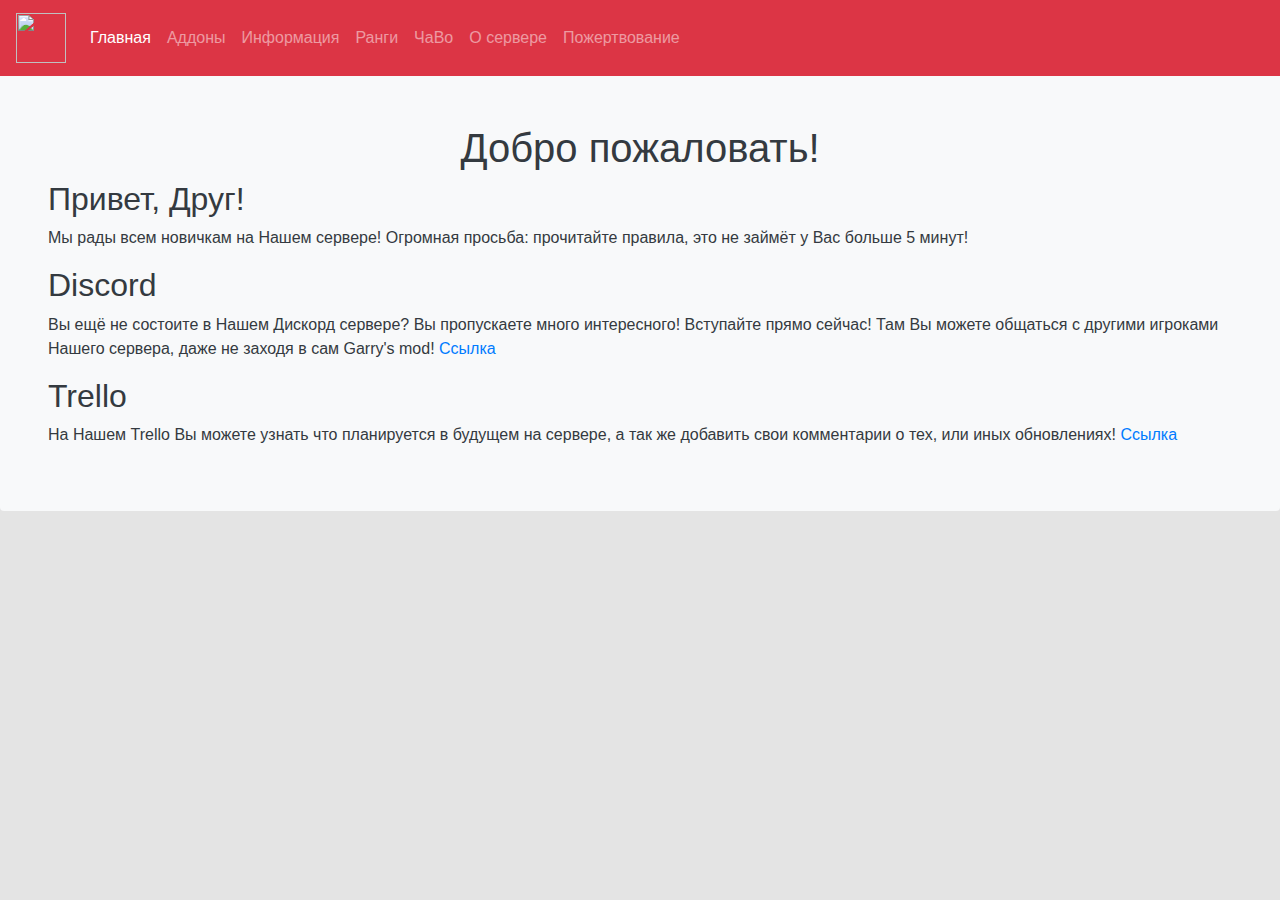
==== index.html @ 998b1beb "Update" ====
<!DOCTYPE html>
<html lang="en">

<head>
    <meta charset="UTF-8">
    <meta name="viewport" content="width=device-width, initial-scale=1.0">
    <meta http-equiv=“X-UA-Compatible” content=“ie=edge”>
    <link rel="stylesheet" href="main.css">
    <script src="https://stackpath.bootstrapcdn.com/bootstrap/4.5.2/js/bootstrap.min.js"
        integrity="sha384-B4gt1jrGC7Jh4AgTPSdUtOBvfO8shuf57BaghqFfPlYxofvL8/KUEfYiJOMMV+rV"
        crossorigin="anonymous"></script>
    <link rel="stylesheet" href="https://stackpath.bootstrapcdn.com/bootstrap/4.5.2/css/bootstrap.min.css"
        integrity="sha384-JcKb8q3iqJ61gNV9KGb8thSsNjpSL0n8PARn9HuZOnIxN0hoP+VmmDGMN5t9UJ0Z" crossorigin="anonymous">
    <link rel="manifest" href="/manifest.json">
    <link rel="stylesheet" type=“text/css” href="main.css">
    <meta name="msapplication-TileColor" content="#ffffff">
    <meta name="msapplication-TileImage" content="/ms-icon-144x144.png">
    <meta name="theme-color" content="#ffffff">
    <title>CONRED</title>
</head>

<body class="bg-gray">
    <nav class="navbar navbar-expand-lg navbar-dark bg-danger">
        <a class="navbar-brand" href="#">
            <img src="img/logo.png" width="50" height="50" alt="" loading="lazy">
        </a>
        <button class="navbar-toggler" type="button" data-toggle="collapse" data-target="#navbarNavAltMarkup"
            aria-controls="navbarNavAltMarkup" aria-expanded="false" aria-label="Toggle navigation">
            <span class="navbar-toggler-icon"></span>
        </button>
        <div class="collapse navbar-collapse" id="navbarNavAltMarkup">
            <div class="navbar-nav">
                <a class="nav-link active" href="#">Главная <span class="sr-only">(current)</span></a>
                <a class="nav-link" href="addons.html">Аддоны</a>
                <a class="nav-link" href="info.html">Информация</a>
                <a class="nav-link" href="rangs.html">Ранги</a>
                <a class="nav-link" href="faq.html">ЧаВо</a>
                <a class="nav-link" href="about.html">О сервере</a>
                <a class="nav-link" href="donate.html">Пожертвование</a>
            </div>
        </div>
    </nav>
    <div class="container-fluid bg-light text-dark rounded-bottom p-5">
        <h1 class="text-center">Добро пожаловать!</h1>
        <h2>Привет, Друг!</h2>
        <p>
            Мы рады всем новичкам на Нашем сервере! Огромная просьба: прочитайте правила, это не займёт у Вас больше 5
            минут!
        </p>
        <h2>Discord</h2>
        <p>
            Вы ещё не состоите в Нашем Дискорд сервере? Вы пропускаете много интересного! Вступайте прямо сейчас!
            Там Вы можете общаться с другими игроками Нашего сервера, даже не заходя в сам Garry's mod!
            <a href="https://discord.gg/eGmTNFA">Ссылка</a>
        </p>

        <h2>Trello</h2>
        <p>
            На Нашем Trello Вы можете узнать что планируется в будущем на сервере, а так же добавить свои комментарии о
            тех, или иных обновлениях!
            <a href="https://trello.com/b/U6pKKDEj/conred-gmod-server">Ссылка</a>
        </p>
    </div>
</body>

</html>
---- main.css ----
.bg-gray {
    background-color: rgb(228, 228, 228);
}
---- main.css ----
.bg-gray {
    background-color: rgb(228, 228, 228);
}
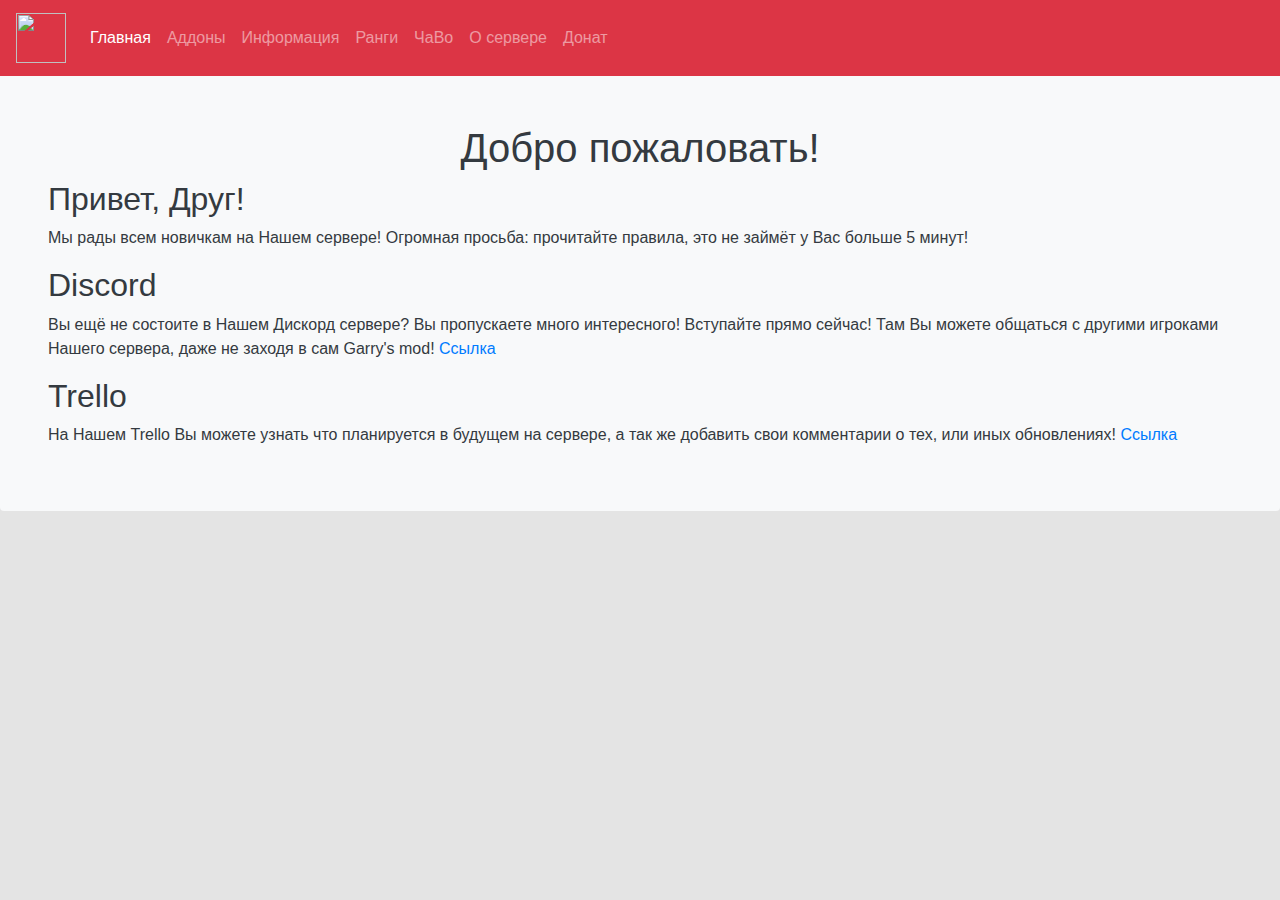
==== commit 20301345: "Update" ====
--- a/index.html
+++ b/index.html
@@ -6,61 +6,64 @@
     <meta name="viewport" content="width=device-width, initial-scale=1.0">
     <meta http-equiv=“X-UA-Compatible” content=“ie=edge”>
     <link rel="stylesheet" href="main.css">
+    <script src="https://code.jquery.com/jquery-3.5.1.slim.min.js"
+            integrity="sha384-DfXdz2htPH0lsSSs5nCTpuj/zy4C+OGpamoFVy38MVBnE+IbbVYUew+OrCXaRkfj"
+            crossorigin="anonymous"></script>
+    <script src="https://cdn.jsdelivr.net/npm/popper.js@1.16.1/dist/umd/popper.min.js"
+            integrity="sha384-9/reFTGAW83EW2RDu2S0VKaIzap3H66lZH81PoYlFhbGU+6BZp6G7niu735Sk7lN"
+            crossorigin="anonymous"></script>
     <script src="https://stackpath.bootstrapcdn.com/bootstrap/4.5.2/js/bootstrap.min.js"
-        integrity="sha384-B4gt1jrGC7Jh4AgTPSdUtOBvfO8shuf57BaghqFfPlYxofvL8/KUEfYiJOMMV+rV"
-        crossorigin="anonymous"></script>
+            integrity="sha384-B4gt1jrGC7Jh4AgTPSdUtOBvfO8shuf57BaghqFfPlYxofvL8/KUEfYiJOMMV+rV"
+            crossorigin="anonymous"></script>
     <link rel="stylesheet" href="https://stackpath.bootstrapcdn.com/bootstrap/4.5.2/css/bootstrap.min.css"
-        integrity="sha384-JcKb8q3iqJ61gNV9KGb8thSsNjpSL0n8PARn9HuZOnIxN0hoP+VmmDGMN5t9UJ0Z" crossorigin="anonymous">
+          integrity="sha384-JcKb8q3iqJ61gNV9KGb8thSsNjpSL0n8PARn9HuZOnIxN0hoP+VmmDGMN5t9UJ0Z" crossorigin="anonymous">
     <link rel="manifest" href="/manifest.json">
     <link rel="stylesheet" type=“text/css” href="main.css">
-    <meta name="msapplication-TileColor" content="#ffffff">
-    <meta name="msapplication-TileImage" content="/ms-icon-144x144.png">
-    <meta name="theme-color" content="#ffffff">
     <title>CONRED</title>
 </head>
 
 <body class="bg-gray">
-    <nav class="navbar navbar-expand-lg navbar-dark bg-danger">
-        <a class="navbar-brand" href="#">
-            <img src="img/logo.png" width="50" height="50" alt="" loading="lazy">
-        </a>
-        <button class="navbar-toggler" type="button" data-toggle="collapse" data-target="#navbarNavAltMarkup"
+<nav class="navbar navbar-expand-lg navbar-dark bg-danger">
+    <a class="navbar-brand" href="#">
+        <img src="img/logo.png" width="50" height="50" alt="" loading="lazy">
+    </a>
+    <button class="navbar-toggler" type="button" data-toggle="collapse" data-target="#navbarNavAltMarkup"
             aria-controls="navbarNavAltMarkup" aria-expanded="false" aria-label="Toggle navigation">
-            <span class="navbar-toggler-icon"></span>
-        </button>
-        <div class="collapse navbar-collapse" id="navbarNavAltMarkup">
-            <div class="navbar-nav">
-                <a class="nav-link active" href="#">Главная <span class="sr-only">(current)</span></a>
-                <a class="nav-link" href="addons.html">Аддоны</a>
-                <a class="nav-link" href="info.html">Информация</a>
-                <a class="nav-link" href="rangs.html">Ранги</a>
-                <a class="nav-link" href="faq.html">ЧаВо</a>
-                <a class="nav-link" href="about.html">О сервере</a>
-                <a class="nav-link" href="donate.html">Пожертвование</a>
-            </div>
+        <span class="navbar-toggler-icon"></span>
+    </button>
+    <div class="collapse navbar-collapse" id="navbarNavAltMarkup">
+        <div class="navbar-nav">
+            <a class="nav-link active" href="#">Главная <span class="sr-only">(current)</span></a>
+            <a class="nav-link" href="addons.html">Аддоны</a>
+            <a class="nav-link" href="info.html">Информация</a>
+            <a class="nav-link" href="rangs.html">Ранги</a>
+            <a class="nav-link" href="faq.html">ЧаВо</a>
+            <a class="nav-link" href="about.html">О сервере</a>
+            <a class="nav-link" href="donate.html">Донат</a>
         </div>
-    </nav>
-    <div class="container-fluid bg-light text-dark rounded-bottom p-5">
-        <h1 class="text-center">Добро пожаловать!</h1>
-        <h2>Привет, Друг!</h2>
-        <p>
-            Мы рады всем новичкам на Нашем сервере! Огромная просьба: прочитайте правила, это не займёт у Вас больше 5
-            минут!
-        </p>
-        <h2>Discord</h2>
-        <p>
-            Вы ещё не состоите в Нашем Дискорд сервере? Вы пропускаете много интересного! Вступайте прямо сейчас!
-            Там Вы можете общаться с другими игроками Нашего сервера, даже не заходя в сам Garry's mod!
-            <a href="https://discord.gg/eGmTNFA">Ссылка</a>
-        </p>
+    </div>
+</nav>
+<div class="container-fluid bg-light text-dark rounded-bottom p-5">
+    <h1 class="text-center">Добро пожаловать!</h1>
+    <h2>Привет, Друг!</h2>
+    <p>
+        Мы рады всем новичкам на Нашем сервере! Огромная просьба: прочитайте правила, это не займёт у Вас больше 5
+        минут!
+    </p>
+    <h2>Discord</h2>
+    <p>
+        Вы ещё не состоите в Нашем Дискорд сервере? Вы пропускаете много интересного! Вступайте прямо сейчас!
+        Там Вы можете общаться с другими игроками Нашего сервера, даже не заходя в сам Garry's mod!
+        <a href="https://discord.gg/eGmTNFA">Ссылка</a>
+    </p>
 
-        <h2>Trello</h2>
-        <p>
-            На Нашем Trello Вы можете узнать что планируется в будущем на сервере, а так же добавить свои комментарии о
-            тех, или иных обновлениях!
-            <a href="https://trello.com/b/U6pKKDEj/conred-gmod-server">Ссылка</a>
-        </p>
-    </div>
+    <h2>Trello</h2>
+    <p>
+        На Нашем Trello Вы можете узнать что планируется в будущем на сервере, а так же добавить свои комментарии о
+        тех, или иных обновлениях!
+        <a href="https://trello.com/b/U6pKKDEj/conred-gmod-server">Ссылка</a>
+    </p>
+</div>
 </body>
 
 </html>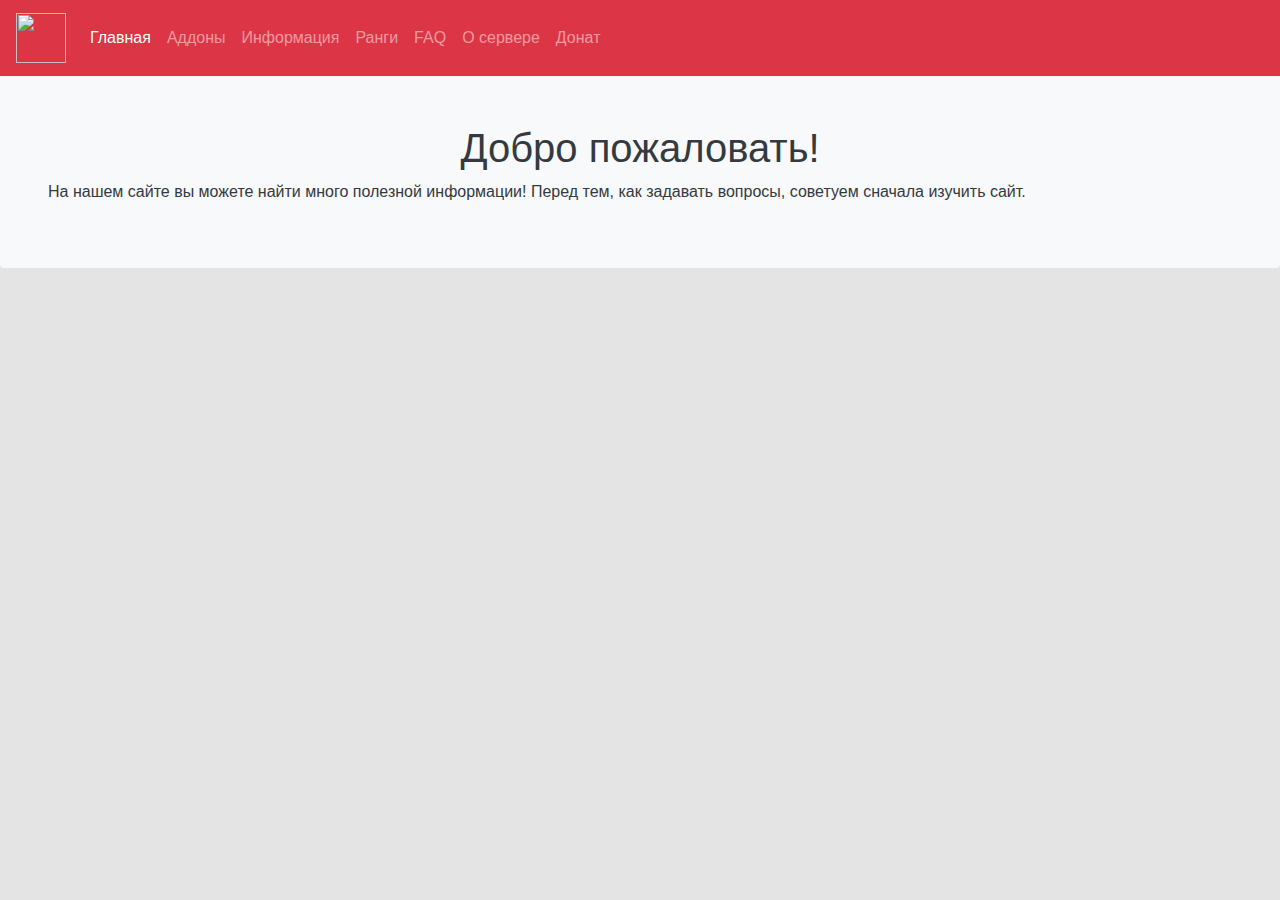
==== commit faf62839: "Changed description and etc" ====
--- a/index.html
+++ b/index.html
@@ -7,63 +7,49 @@
     <meta http-equiv=“X-UA-Compatible” content=“ie=edge”>
     <link rel="stylesheet" href="main.css">
     <script src="https://code.jquery.com/jquery-3.5.1.slim.min.js"
-            integrity="sha384-DfXdz2htPH0lsSSs5nCTpuj/zy4C+OGpamoFVy38MVBnE+IbbVYUew+OrCXaRkfj"
-            crossorigin="anonymous"></script>
+        integrity="sha384-DfXdz2htPH0lsSSs5nCTpuj/zy4C+OGpamoFVy38MVBnE+IbbVYUew+OrCXaRkfj"
+        crossorigin="anonymous"></script>
     <script src="https://cdn.jsdelivr.net/npm/popper.js@1.16.1/dist/umd/popper.min.js"
-            integrity="sha384-9/reFTGAW83EW2RDu2S0VKaIzap3H66lZH81PoYlFhbGU+6BZp6G7niu735Sk7lN"
-            crossorigin="anonymous"></script>
+        integrity="sha384-9/reFTGAW83EW2RDu2S0VKaIzap3H66lZH81PoYlFhbGU+6BZp6G7niu735Sk7lN"
+        crossorigin="anonymous"></script>
     <script src="https://stackpath.bootstrapcdn.com/bootstrap/4.5.2/js/bootstrap.min.js"
-            integrity="sha384-B4gt1jrGC7Jh4AgTPSdUtOBvfO8shuf57BaghqFfPlYxofvL8/KUEfYiJOMMV+rV"
-            crossorigin="anonymous"></script>
+        integrity="sha384-B4gt1jrGC7Jh4AgTPSdUtOBvfO8shuf57BaghqFfPlYxofvL8/KUEfYiJOMMV+rV"
+        crossorigin="anonymous"></script>
     <link rel="stylesheet" href="https://stackpath.bootstrapcdn.com/bootstrap/4.5.2/css/bootstrap.min.css"
-          integrity="sha384-JcKb8q3iqJ61gNV9KGb8thSsNjpSL0n8PARn9HuZOnIxN0hoP+VmmDGMN5t9UJ0Z" crossorigin="anonymous">
+        integrity="sha384-JcKb8q3iqJ61gNV9KGb8thSsNjpSL0n8PARn9HuZOnIxN0hoP+VmmDGMN5t9UJ0Z" crossorigin="anonymous">
     <link rel="manifest" href="/manifest.json">
     <link rel="stylesheet" type=“text/css” href="main.css">
     <title>CONRED</title>
 </head>
 
 <body class="bg-gray">
-<nav class="navbar navbar-expand-lg navbar-dark bg-danger">
-    <a class="navbar-brand" href="#">
-        <img src="img/logo.png" width="50" height="50" alt="" loading="lazy">
-    </a>
-    <button class="navbar-toggler" type="button" data-toggle="collapse" data-target="#navbarNavAltMarkup"
+    <nav class="navbar navbar-expand-lg navbar-dark bg-danger">
+        <a class="navbar-brand" href="#">
+            <img src="img/logo.png" width="50" height="50" alt="" loading="lazy">
+        </a>
+        <button class="navbar-toggler" type="button" data-toggle="collapse" data-target="#navbarNavAltMarkup"
             aria-controls="navbarNavAltMarkup" aria-expanded="false" aria-label="Toggle navigation">
-        <span class="navbar-toggler-icon"></span>
-    </button>
-    <div class="collapse navbar-collapse" id="navbarNavAltMarkup">
-        <div class="navbar-nav">
-            <a class="nav-link active" href="#">Главная <span class="sr-only">(current)</span></a>
-            <a class="nav-link" href="addons.html">Аддоны</a>
-            <a class="nav-link" href="info.html">Информация</a>
-            <a class="nav-link" href="rangs.html">Ранги</a>
-            <a class="nav-link" href="faq.html">ЧаВо</a>
-            <a class="nav-link" href="about.html">О сервере</a>
-            <a class="nav-link" href="donate.html">Донат</a>
+            <span class="navbar-toggler-icon"></span>
+        </button>
+        <div class="collapse navbar-collapse" id="navbarNavAltMarkup">
+            <div class="navbar-nav">
+                <a class="nav-link active" href="#">Главная <span class="sr-only">(current)</span></a>
+                <a class="nav-link" href="addons.html">Аддоны</a>
+                <a class="nav-link" href="info.html">Информация</a>
+                <a class="nav-link" href="rangs.html">Ранги</a>
+                <a class="nav-link" href="faq.html">FAQ</a>
+                <a class="nav-link" href="about.html">О сервере</a>
+                <a class="nav-link" href="donate.html">Донат</a>
+            </div>
         </div>
+    </nav>
+    <div class="container-fluid bg-light text-dark rounded-bottom p-5">
+        <h1 class="text-center">Добро пожаловать!</h1>
+        <p>
+            На нашем сайте вы можете найти много полезной информации! Перед тем, как задавать вопросы, советуем сначала
+            изучить сайт.
+        </p>
     </div>
-</nav>
-<div class="container-fluid bg-light text-dark rounded-bottom p-5">
-    <h1 class="text-center">Добро пожаловать!</h1>
-    <h2>Привет, Друг!</h2>
-    <p>
-        Мы рады всем новичкам на Нашем сервере! Огромная просьба: прочитайте правила, это не займёт у Вас больше 5
-        минут!
-    </p>
-    <h2>Discord</h2>
-    <p>
-        Вы ещё не состоите в Нашем Дискорд сервере? Вы пропускаете много интересного! Вступайте прямо сейчас!
-        Там Вы можете общаться с другими игроками Нашего сервера, даже не заходя в сам Garry's mod!
-        <a href="https://discord.gg/eGmTNFA">Ссылка</a>
-    </p>
-
-    <h2>Trello</h2>
-    <p>
-        На Нашем Trello Вы можете узнать что планируется в будущем на сервере, а так же добавить свои комментарии о
-        тех, или иных обновлениях!
-        <a href="https://trello.com/b/U6pKKDEj/conred-gmod-server">Ссылка</a>
-    </p>
-</div>
 </body>
 
 </html>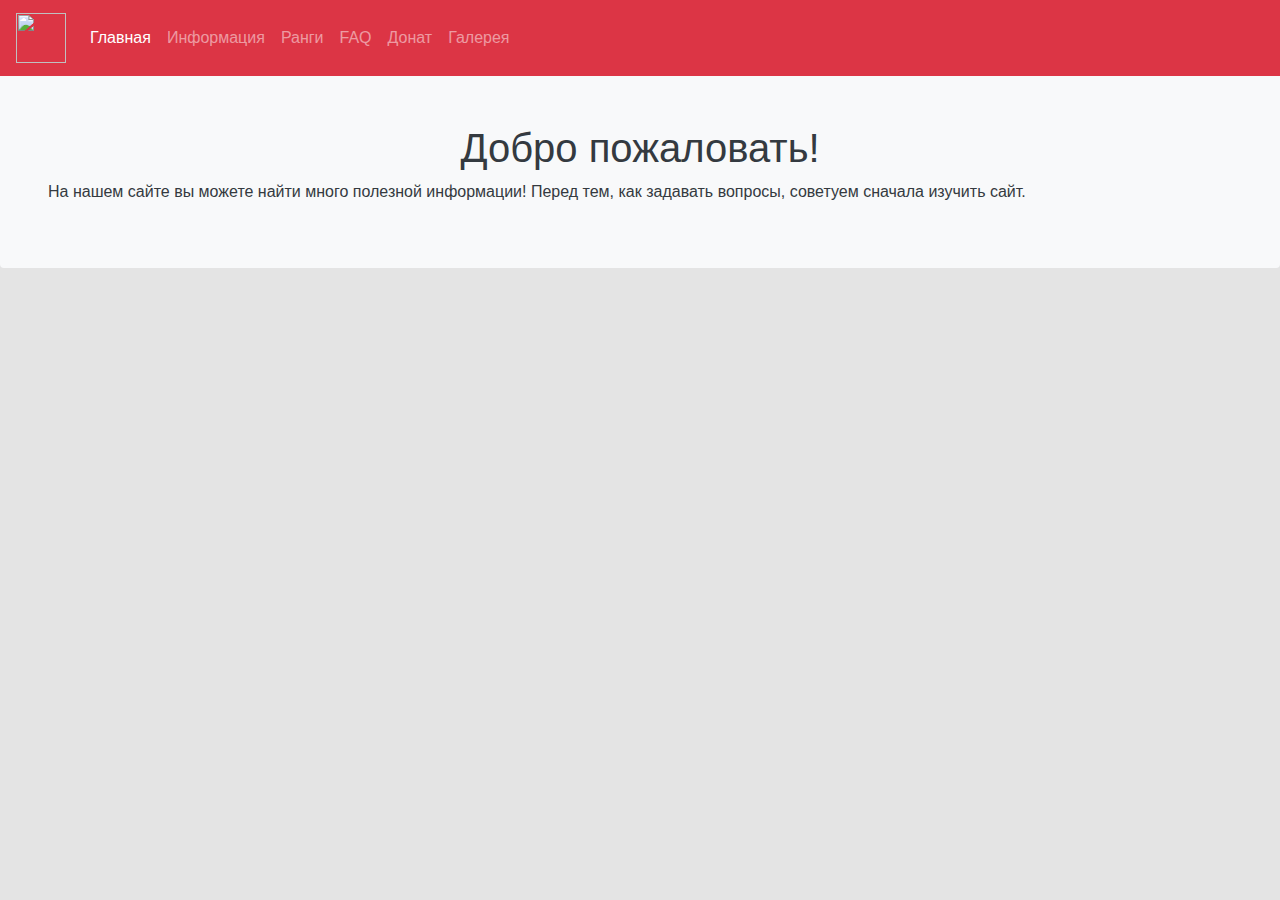
==== commit 54017f9a: "added loadscreen" ====
--- a/index.html
+++ b/index.html
@@ -5,7 +5,6 @@
     <meta charset="UTF-8">
     <meta name="viewport" content="width=device-width, initial-scale=1.0">
     <meta http-equiv=“X-UA-Compatible” content=“ie=edge”>
-    <link rel="stylesheet" href="main.css">
     <script src="https://code.jquery.com/jquery-3.5.1.slim.min.js"
         integrity="sha384-DfXdz2htPH0lsSSs5nCTpuj/zy4C+OGpamoFVy38MVBnE+IbbVYUew+OrCXaRkfj"
         crossorigin="anonymous"></script>
@@ -17,8 +16,7 @@
         crossorigin="anonymous"></script>
     <link rel="stylesheet" href="https://stackpath.bootstrapcdn.com/bootstrap/4.5.2/css/bootstrap.min.css"
         integrity="sha384-JcKb8q3iqJ61gNV9KGb8thSsNjpSL0n8PARn9HuZOnIxN0hoP+VmmDGMN5t9UJ0Z" crossorigin="anonymous">
-    <link rel="manifest" href="/manifest.json">
-    <link rel="stylesheet" type=“text/css” href="main.css">
+    <link rel="stylesheet" type="text/css" href="main.css">
     <title>CONRED</title>
 </head>
 
@@ -34,12 +32,11 @@
         <div class="collapse navbar-collapse" id="navbarNavAltMarkup">
             <div class="navbar-nav">
                 <a class="nav-link active" href="#">Главная <span class="sr-only">(current)</span></a>
-                <a class="nav-link" href="addons.html">Аддоны</a>
                 <a class="nav-link" href="info.html">Информация</a>
                 <a class="nav-link" href="rangs.html">Ранги</a>
                 <a class="nav-link" href="faq.html">FAQ</a>
-                <a class="nav-link" href="about.html">О сервере</a>
                 <a class="nav-link" href="donate.html">Донат</a>
+                <a class="nav-link" href="gallery.html">Галерея</a>
             </div>
         </div>
     </nav>
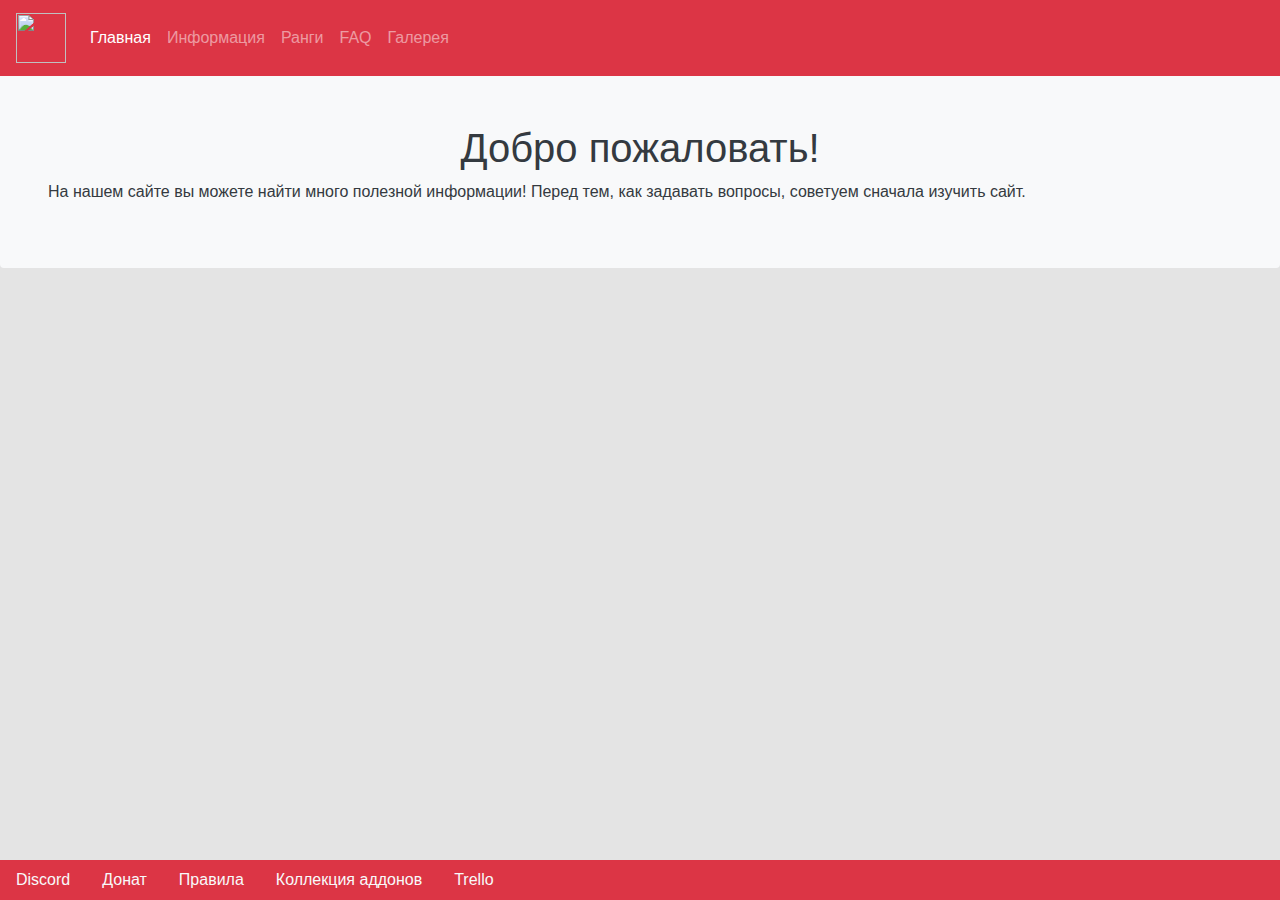
==== commit 1bf911f9: "Changed donate and discord urls" ====
--- a/index.html
+++ b/index.html
@@ -1,52 +1,65 @@
 <!DOCTYPE html>
-<html lang="en">
+<html lang="ru">
 
 <head>
     <meta charset="UTF-8">
     <meta name="viewport" content="width=device-width, initial-scale=1.0">
     <meta http-equiv=“X-UA-Compatible” content=“ie=edge”>
+    <link rel="apple-touch-icon" sizes="180x180" href="favicon/apple-touch-icon.png">
+    <link rel="icon" type="image/png" sizes="32x32" href="favicon/favicon-32x32.png">
+    <link rel="icon" type="image/png" sizes="16x16" href="favicon/favicon-16x16.png">
+    <link rel="manifest" href="favicon/site.webmanifest">
+    <link rel="mask-icon" href="favicon/safari-pinned-tab.svg" color="#5bbad5">
+    <meta name="msapplication-TileColor" content="#ffffff">
+    <meta name="theme-color" content="#ffffff">
     <script src="https://code.jquery.com/jquery-3.5.1.slim.min.js"
-        integrity="sha384-DfXdz2htPH0lsSSs5nCTpuj/zy4C+OGpamoFVy38MVBnE+IbbVYUew+OrCXaRkfj"
-        crossorigin="anonymous"></script>
+            integrity="sha384-DfXdz2htPH0lsSSs5nCTpuj/zy4C+OGpamoFVy38MVBnE+IbbVYUew+OrCXaRkfj"
+            crossorigin="anonymous"></script>
     <script src="https://cdn.jsdelivr.net/npm/popper.js@1.16.1/dist/umd/popper.min.js"
-        integrity="sha384-9/reFTGAW83EW2RDu2S0VKaIzap3H66lZH81PoYlFhbGU+6BZp6G7niu735Sk7lN"
-        crossorigin="anonymous"></script>
+            integrity="sha384-9/reFTGAW83EW2RDu2S0VKaIzap3H66lZH81PoYlFhbGU+6BZp6G7niu735Sk7lN"
+            crossorigin="anonymous"></script>
     <script src="https://stackpath.bootstrapcdn.com/bootstrap/4.5.2/js/bootstrap.min.js"
-        integrity="sha384-B4gt1jrGC7Jh4AgTPSdUtOBvfO8shuf57BaghqFfPlYxofvL8/KUEfYiJOMMV+rV"
-        crossorigin="anonymous"></script>
+            integrity="sha384-B4gt1jrGC7Jh4AgTPSdUtOBvfO8shuf57BaghqFfPlYxofvL8/KUEfYiJOMMV+rV"
+            crossorigin="anonymous"></script>
     <link rel="stylesheet" href="https://stackpath.bootstrapcdn.com/bootstrap/4.5.2/css/bootstrap.min.css"
-        integrity="sha384-JcKb8q3iqJ61gNV9KGb8thSsNjpSL0n8PARn9HuZOnIxN0hoP+VmmDGMN5t9UJ0Z" crossorigin="anonymous">
+          integrity="sha384-JcKb8q3iqJ61gNV9KGb8thSsNjpSL0n8PARn9HuZOnIxN0hoP+VmmDGMN5t9UJ0Z" crossorigin="anonymous">
     <link rel="stylesheet" type="text/css" href="main.css">
     <title>CONRED</title>
 </head>
 
 <body class="bg-gray">
-    <nav class="navbar navbar-expand-lg navbar-dark bg-danger">
-        <a class="navbar-brand" href="#">
-            <img src="img/logo.png" width="50" height="50" alt="" loading="lazy">
-        </a>
-        <button class="navbar-toggler" type="button" data-toggle="collapse" data-target="#navbarNavAltMarkup"
+<nav class="navbar navbar-expand-md navbar-dark bg-danger">
+    <a class="navbar-brand" href="#">
+        <img src="img/logo.png" width="50" height="50" alt="" loading="lazy">
+    </a>
+    <button class="navbar-toggler" type="button" data-toggle="collapse" data-target="#navbarNavAltMarkup"
             aria-controls="navbarNavAltMarkup" aria-expanded="false" aria-label="Toggle navigation">
-            <span class="navbar-toggler-icon"></span>
-        </button>
-        <div class="collapse navbar-collapse" id="navbarNavAltMarkup">
-            <div class="navbar-nav">
-                <a class="nav-link active" href="#">Главная <span class="sr-only">(current)</span></a>
-                <a class="nav-link" href="info.html">Информация</a>
-                <a class="nav-link" href="rangs.html">Ранги</a>
-                <a class="nav-link" href="faq.html">FAQ</a>
-                <a class="nav-link" href="donate.html">Донат</a>
-                <a class="nav-link" href="gallery.html">Галерея</a>
-            </div>
+        <span class="navbar-toggler-icon"></span>
+    </button>
+    <div class="collapse navbar-collapse" id="navbarNavAltMarkup">
+        <div class="navbar-nav">
+            <a class="nav-link active" href="#">Главная <span class="sr-only">(current)</span></a>
+            <a class="nav-link" href="info.html">Информация</a>
+            <a class="nav-link" href="ranks.html">Ранги</a>
+            <a class="nav-link" href="faq.html">FAQ</a>
+            <a class="nav-link" href="gallery.html">Галерея</a>
         </div>
-    </nav>
-    <div class="container-fluid bg-light text-dark rounded-bottom p-5">
-        <h1 class="text-center">Добро пожаловать!</h1>
-        <p>
-            На нашем сайте вы можете найти много полезной информации! Перед тем, как задавать вопросы, советуем сначала
-            изучить сайт.
-        </p>
     </div>
+</nav>
+<div class="container-fluid bg-light text-dark rounded-bottom p-5">
+    <h1 class="text-center">Добро пожаловать!</h1>
+    <p>
+        На нашем сайте вы можете найти много полезной информации! Перед тем, как задавать вопросы, советуем сначала
+        изучить сайт.
+    </p>
+</div>
+<nav class="nav fixed-bottom bg-danger">
+    <a class="nav-link text-light" href="https://discord.gg/BvTXVtYxtQ">Discord</a>
+    <a class="nav-link text-light" href="https://donate.qiwi.com/payin/Flarky">Донат</a>
+    <a class="nav-link text-light" href="https://docs.google.com/document/d/1T6FBmxGEEmhFxbaVBfN0_Fea41ezTeAncBig-viGEYc/edit?usp=sharing">Правила</a>
+    <a class="nav-link text-light" href="https://steamcommunity.com/sharedfiles/filedetails/?id=2456890979">Коллекция аддонов</a>
+    <a class="nav-link text-light" href="https://trello.com/b/j9Sa9ecV/conred">Trello</a>
+</nav>
 </body>
 
 </html>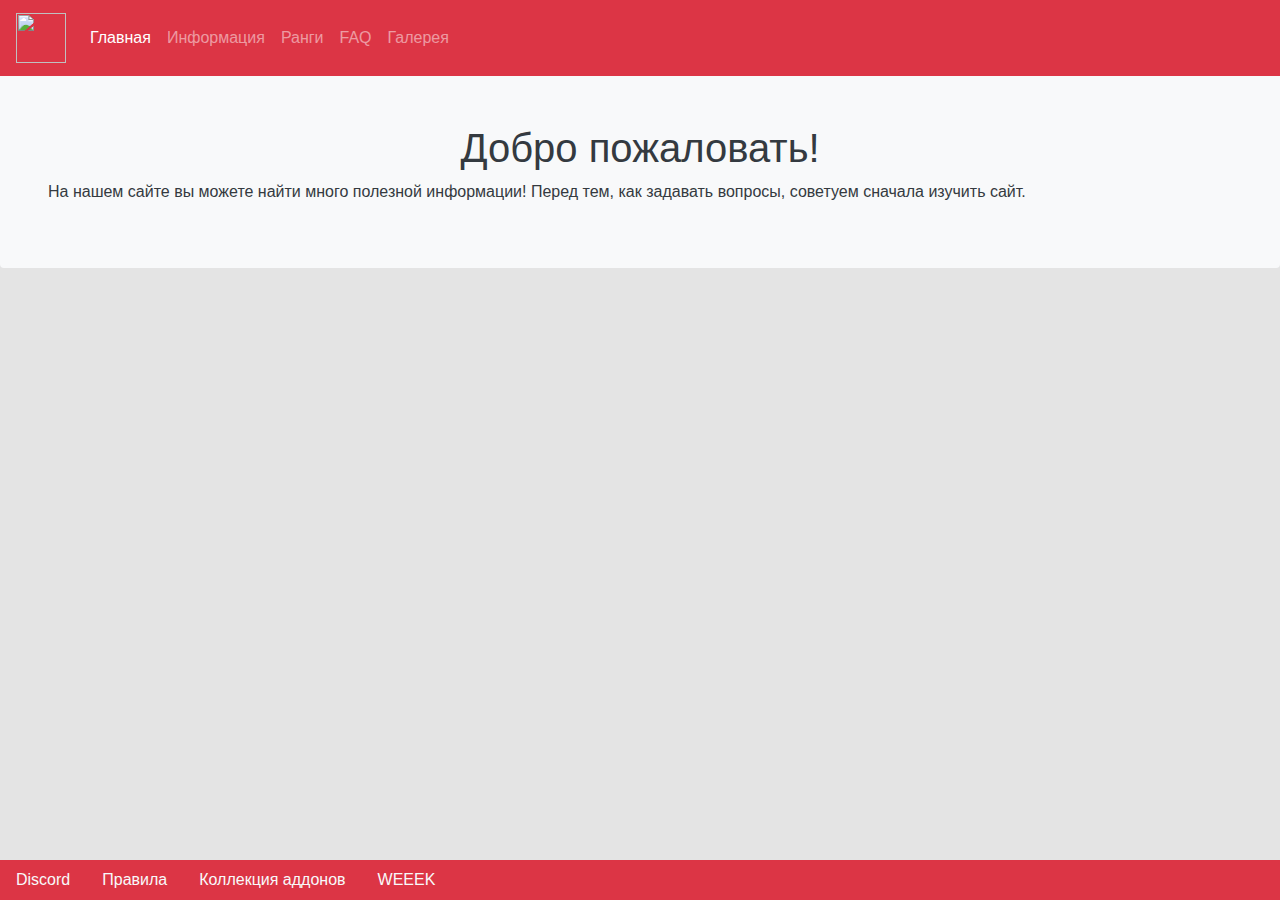
==== commit dbc8875d: "Temporary removed donate link" ====
--- a/index.html
+++ b/index.html
@@ -55,10 +55,10 @@
 </div>
 <nav class="nav fixed-bottom bg-danger">
     <a class="nav-link text-light" href="https://discord.gg/BvTXVtYxtQ">Discord</a>
-    <a class="nav-link text-light" href="https://donate.qiwi.com/payin/Flarky">Донат</a>
+    <!-- <a class="nav-link text-light" href="">Донат</a> -->
     <a class="nav-link text-light" href="https://docs.google.com/document/d/1T6FBmxGEEmhFxbaVBfN0_Fea41ezTeAncBig-viGEYc/edit?usp=sharing">Правила</a>
     <a class="nav-link text-light" href="https://steamcommunity.com/sharedfiles/filedetails/?id=2456890979">Коллекция аддонов</a>
-    <a class="nav-link text-light" href="https://trello.com/b/j9Sa9ecV/conred">Trello</a>
+    <a class="nav-link text-light" href="https://app.weeek.net/ws/465594/shared/board/ahimBjezhPJBRNOyNIUYQO3KUHZUwN3M">WEEEK</a>
 </nav>
 </body>
 
